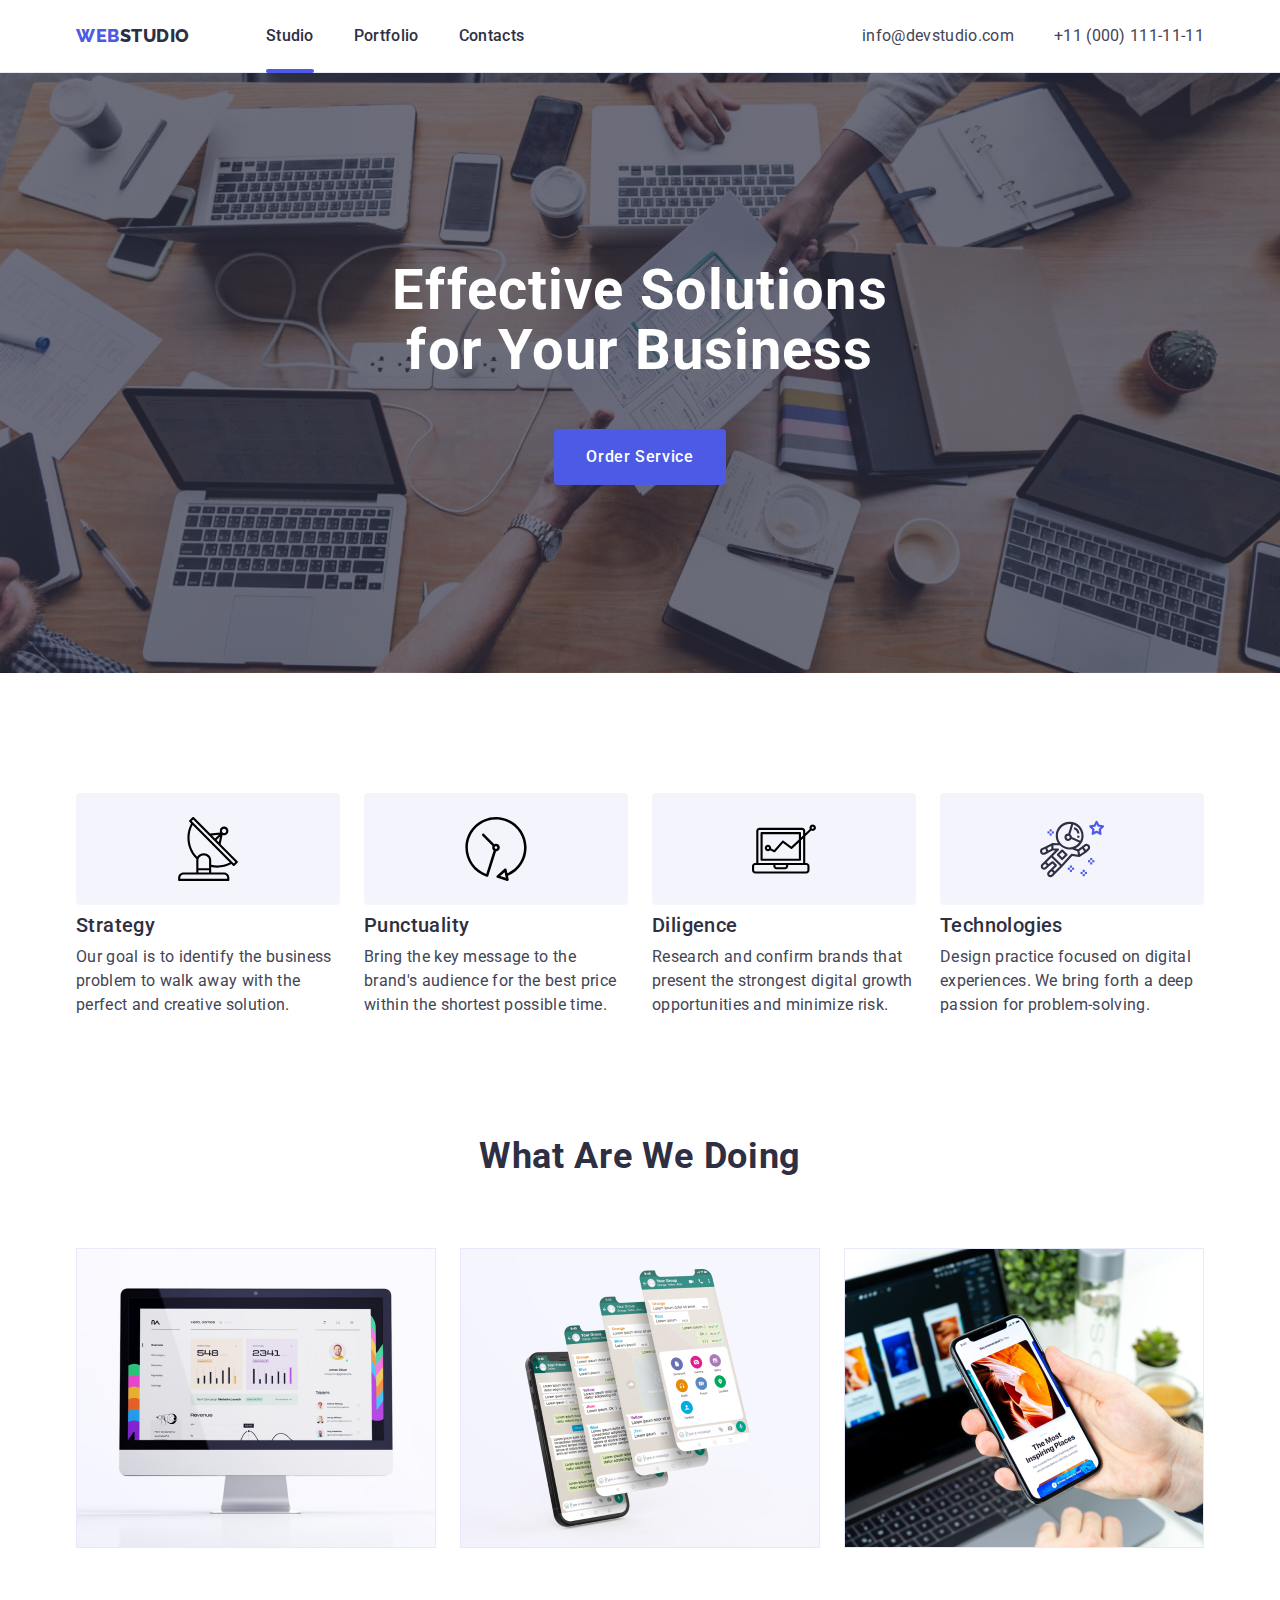
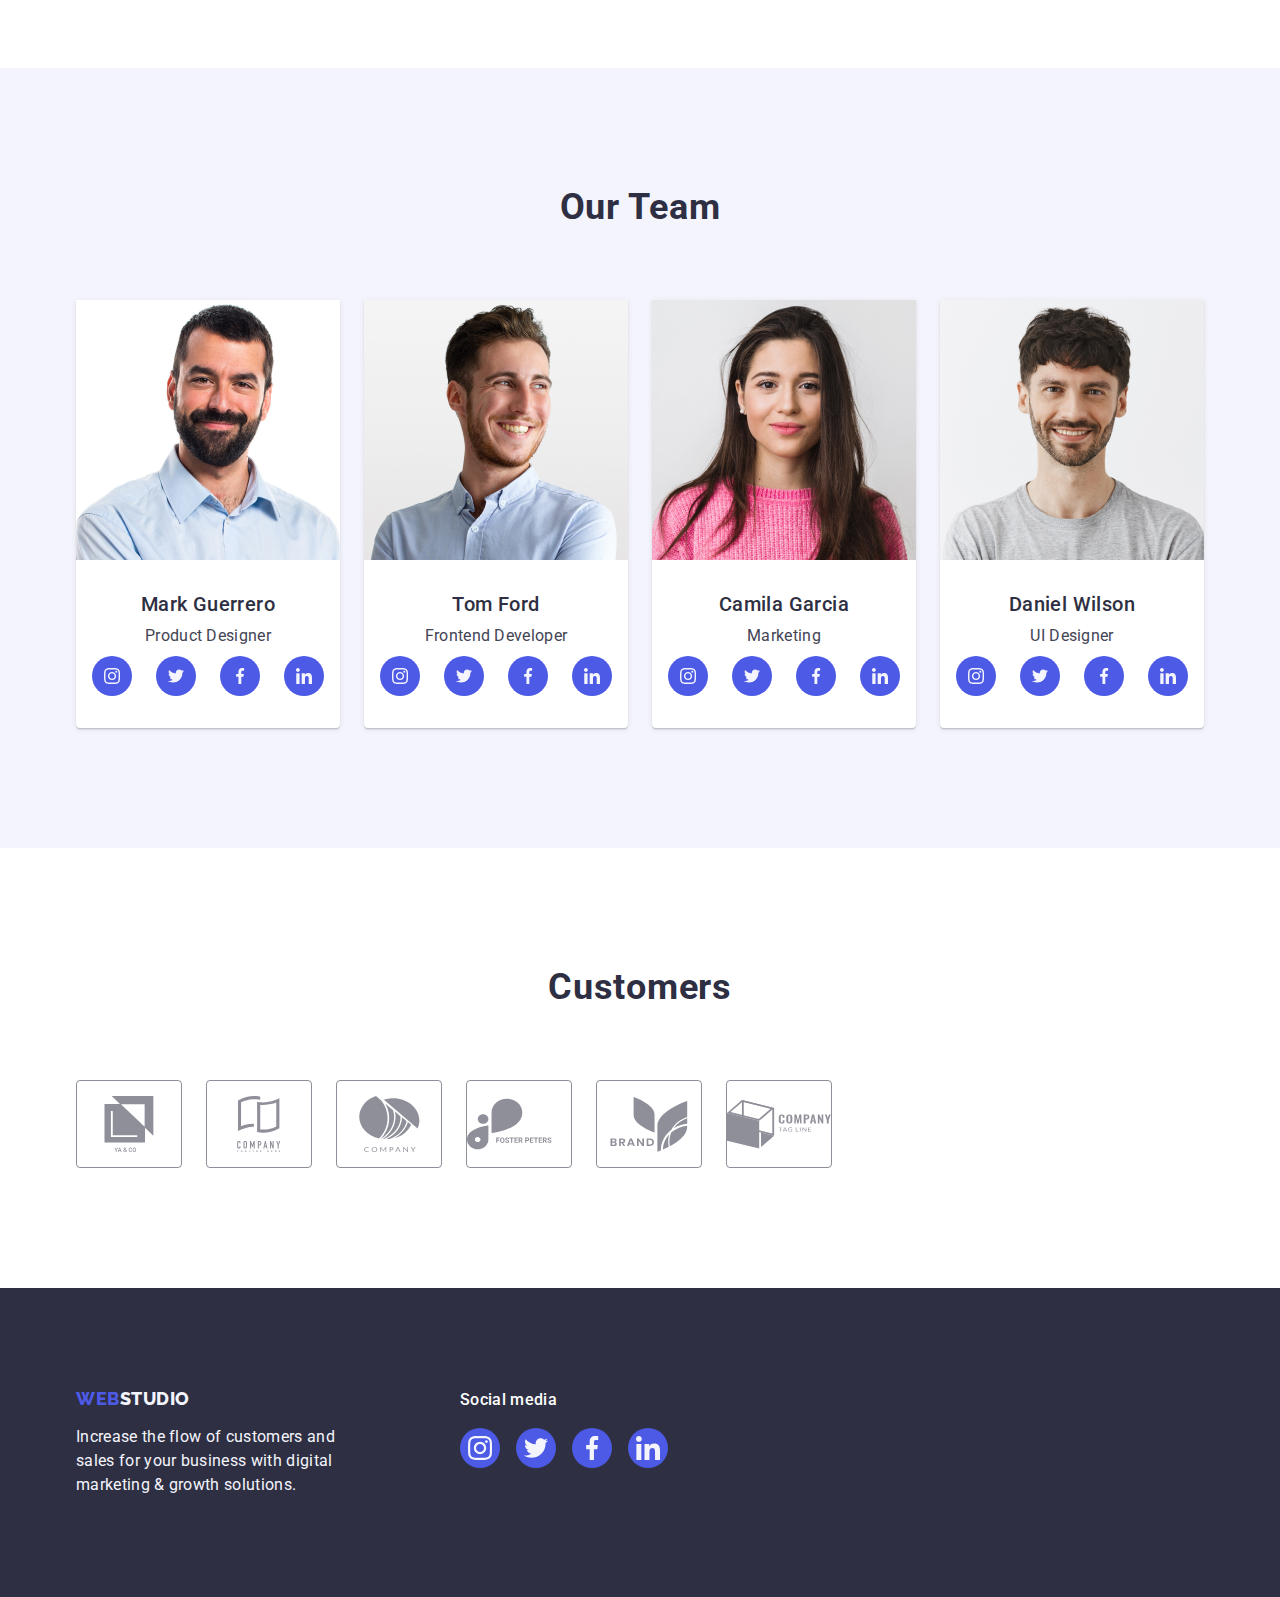
==== index.html @ 4b66724e "Add files via upload" ====
<!DOCTYPE html>
<html lang="en">
  <head>
    <meta charset="UTF-8" />
    <meta http-equiv="X-UA-Compatible" content="IE=edge" />
    <meta name="viewport" content="width=device-width, initial-scale=1.0" />
    <title>Document</title>
    <link rel="preconnect" href="https://fonts.googleapis.com" />
    <link rel="preconnect" href="https://fonts.gstatic.com" crossorigin />
    <link
      href="https://fonts.googleapis.com/css2?family=Raleway:wght@800&family=Roboto:wght@400;500;700;900&display=swap"
      rel="stylesheet"
    />
    <link
      rel="stylesheet"
      href="https://cdnjs.cloudflare.com/ajax/libs/modern-normalize/1.1.0/modern-normalize.min.css"
    />
    <link rel="stylesheet" href="./css/styles.css" />
  </head>
  <body class="page">
    <!-- Хедер -->
    <header class="page-header">
      <div class="container">
        <nav class="main-nav">
          <a href="./index.html" class="logo link">
            Web<span class="logo-primary">Studio</span></a
          >
          <ul class="site-nav list">
            <li class="header-item">
              <a class="header-active current" href="./index.html" class="link"
                >Studio</a
              >
            </li>
            <li class="header-item">
              <a class="header-active" href="./portfolio.html" class="link"
                >Portfolio</a
              >
            </li>
            <li class="header-item">
              <a class="header-active" href="" class="link">Contacts</a>
            </li>
          </ul>
          <address class="address">
            <ul class="address-list">
              <li>
                <a href="mailto:info@devstudio.com" class="link"
                  >info@devstudio.com</a
                >
              </li>
              <li>
                <a href="tel:+110001111111" class="link">+11 (000) 111-11-11</a>
              </li>
            </ul>
          </address>
        </nav>
      </div>
    </header>
    <main>
      <!-- Герой -->
      <section class="hero">
        <div class="container">
          <h1 class="hero-title">Effective Solutions for Your Business</h1>
          <button type="button" class="button primary pointer" data-modal-open>
            Order Service
          </button>
        </div>
      </section>

      <!-- Секція 2 - Властивості -->
      <section class="section-features">
        <div class="container">
          <h2 hidden class="section-name">features</h2>
          <ul class="features-list">
            <li class="feature-name">
              <div class="features-icons">
                <svg class="feature-icon" width="64" height="64">
                  <use href="./images/icons.svg#icon-antenna"></use>
                </svg>
              </div>
              <h3 class="features-title">Strategy</h3>
              <p class="features-description">
                Our goal is to identify the business problem to walk away with
                the perfect and creative solution.
              </p>
            </li>
            <li class="feature-name">
              <div class="features-icons">
                <svg class="feature-icon" width="64" height="64">
                  <use href="./images/icons.svg#icon-clock"></use>
                </svg>
              </div>
              <h3 class="features-title">Punctuality</h3>
              <p class="features-description">
                Bring the key message to the brand's audience for the best price
                within the shortest possible time.
              </p>
            </li>
            <li class="feature-name">
              <div class="features-icons">
                <svg class="feature-icon" width="64" height="64">
                  <use href="./images/icons.svg#icon-laptop"></use>
                </svg>
              </div>
              <h3 class="features-title">Diligence</h3>
              <p class="features-description">
                Research and confirm brands that present the strongest digital
                growth opportunities and minimize risk.
              </p>
            </li>
            <li class="feature-name">
              <div class="features-icons">
                <svg class="feature-icon" width="64" height="64">
                  <use href="./images/icons.svg#icon-astronaut"></use>
                </svg>
              </div>
              <h3 class="features-title">Technologies</h3>
              <p class="features-description">
                Design practice focused on digital experiences. We bring forth a
                deep passion for problem-solving.
              </p>
            </li>
          </ul>
        </div>
      </section>

      <!-- Секція 3 - Роботи -->
      <section class="section-works">
        <div class="container">
          <h2 class="section-title">What Are We Doing</h2>
          <ul class="works-list">
            <li class="img-item">
              <img
                src="./images/photo1.jpg"
                alt="Example of our work"
                width="360"
              />
            </li>
            <li class="img-item">
              <img
                src="./images/photo2.jpg"
                alt="Example of our work"
                width="360"
              />
            </li>
            <li class="img-item">
              <img
                src="./images/photo3.jpg"
                alt="Example of our work"
                width="360"
              />
            </li>
          </ul>
        </div>
      </section>

      <!-- Секція 4 - Команда -->
      <section class="section-team">
        <div class="container">
          <h2 class="section-title">Our Team</h2>
          <ul class="team-list">
            <li class="section-workers">
              <img
                src="./images/img1.jpg"
                alt="Photo of Mark Guerrero"
                width="264"
              />
              <div class="worker">
                <h3 class="worker-name">Mark Guerrero</h3>
                <p class="section-description">Product Designer</p>
                <ul class="worker-socials">
                  <li class="social-item">
                    <a class="social-link" href="https://www.instagram.com/">
                      <svg class="social-net" width="16" height="16">
                        <use href="./images/icons.svg#icon-instagram"></use>
                      </svg>
                    </a>
                  </li>
                  <li class="social-item">
                    <a class="social-link" href="https://www.instagram.com/">
                      <svg class="social-net" width="16" height="16">
                        <use href="./images/icons.svg#icon-twitter"></use>
                      </svg>
                    </a>
                  </li>
                  <li class="social-item">
                    <a class="social-link" href="https://www.instagram.com/">
                      <svg class="social-net" width="16" height="16">
                        <use href="./images/icons.svg#icon-facebook"></use>
                      </svg>
                    </a>
                  </li>
                  <li class="social-item">
                    <a class="social-link" href="https://www.instagram.com/">
                      <svg class="social-net" width="16" height="16">
                        <use href="./images/icons.svg#icon-linkedin"></use>
                      </svg>
                    </a>
                  </li>
                </ul>
              </div>
            </li>
            <li class="section-workers">
              <img
                src="./images/img2.jpg"
                alt="Photo of Tom Ford"
                width="264"
              />
              <div class="worker">
                <h3 class="worker-name">Tom Ford</h3>
                <p class="section-description">Frontend Developer</p>
                <ul class="worker-socials">
                  <li class="social-item">
                    <a class="social-link" href="https://www.instagram.com/">
                      <svg class="social-net" width="16" height="16">
                        <use href="./images/icons.svg#icon-instagram"></use>
                      </svg>
                    </a>
                  </li>
                  <li class="social-item">
                    <a class="social-link" href="https://www.instagram.com/">
                      <svg class="social-net" width="16" height="16">
                        <use href="./images/icons.svg#icon-twitter"></use>
                      </svg>
                    </a>
                  </li>
                  <li class="social-item">
                    <a class="social-link" href="https://www.instagram.com/">
                      <svg class="social-net" width="16" height="16">
                        <use href="./images/icons.svg#icon-facebook"></use>
                      </svg>
                    </a>
                  </li>
                  <li class="social-item">
                    <a class="social-link" href="https://www.instagram.com/">
                      <svg class="social-net" width="16" height="16">
                        <use href="./images/icons.svg#icon-linkedin"></use>
                      </svg>
                    </a>
                  </li>
                </ul>
              </div>
            </li>
            <li class="section-workers">
              <img
                src="./images/img3.jpg"
                alt="Photo of Camila Garcia"
                width="264"
              />
              <div class="worker">
                <h3 class="worker-name">Camila Garcia</h3>
                <p class="section-description">Marketing</p>
                <ul class="worker-socials">
                  <li class="social-item">
                    <a class="social-link" href="https://www.instagram.com/">
                      <svg class="social-net" width="16" height="16">
                        <use href="./images/icons.svg#icon-instagram"></use>
                      </svg>
                    </a>
                  </li>
                  <li class="social-item">
                    <a class="social-link" href="https://www.instagram.com/">
                      <svg class="social-net" width="16" height="16">
                        <use href="./images/icons.svg#icon-twitter"></use>
                      </svg>
                    </a>
                  </li>
                  <li class="social-item">
                    <a class="social-link" href="https://www.instagram.com/">
                      <svg class="social-net" width="16" height="16">
                        <use href="./images/icons.svg#icon-facebook"></use>
                      </svg>
                    </a>
                  </li>
                  <li class="social-item">
                    <a class="social-link" href="https://www.instagram.com/">
                      <svg class="social-net" width="16" height="16">
                        <use href="./images/icons.svg#icon-linkedin"></use>
                      </svg>
                    </a>
                  </li>
                </ul>
              </div>
            </li>
            <li class="section-workers">
              <img
                src="./images/img4.jpg"
                alt="Photo of Daniel Wilson"
                width="264"
              />
              <div class="worker">
                <h3 class="worker-name">Daniel Wilson</h3>
                <p class="section-description">UI Designer</p>
                <ul class="worker-socials">
                  <li class="social-item">
                    <a class="social-link" href="https://www.instagram.com/">
                      <svg class="social-net" width="16" height="16">
                        <use href="./images/icons.svg#icon-instagram"></use>
                      </svg>
                    </a>
                  </li>
                  <li class="social-item">
                    <a class="social-link" href="https://www.twitter.com/">
                      <svg class="social-net" width="16" height="16">
                        <use href="./images/icons.svg#icon-twitter"></use>
                      </svg>
                    </a>
                  </li>
                  <li class="social-item">
                    <a class="social-link" href="https://www.facebook.com/">
                      <svg class="social-net" width="16" height="16">
                        <use href="./images/icons.svg#icon-facebook"></use>
                      </svg>
                    </a>
                  </li>
                  <li class="social-item">
                    <a class="social-link" href="https://www.linkedin.com/">
                      <svg class="social-net" width="16" height="16">
                        <use href="./images/icons.svg#icon-linkedin"></use>
                      </svg>
                    </a>
                  </li>
                </ul>
              </div>
            </li>
          </ul>
        </div>
      </section>
      <section class="section-customers">
        <div class="container">
          <h2 class="section-title">Customers</h2>
          <ul class="customers-list">
            <li class="customer-item">
              <a class="customer-link" href="">
                <svg class="customer-company" width="104" height="56">
                  <use href="./images/icons.svg#icon-company-1"></use>
                </svg>
              </a>
            </li>
            <li class="customer-item">
              <a class="customer-link" href="">
                <svg class="customer-company" width="104" height="56">
                  <use href="./images/icons.svg#icon-company-2"></use>
                </svg>
              </a>
            </li>
            <li class="customer-item">
              <a class="customer-link" href="">
                <svg class="customer-company" width="104" height="56">
                  <use href="./images/icons.svg#icon-company-3"></use>
                </svg>
              </a>
            </li>
            <li class="customer-item">
              <a class="customer-link" href="">
                <svg class="customer-company" width="104" height="56">
                  <use href="./images/icons.svg#icon-company-4"></use>
                </svg>
              </a>
            </li>
            <li class="customer-item">
              <a class="customer-link" href="">
                <svg class="customer-company" width="104" height="56">
                  <use href="./images/icons.svg#icon-company-5"></use>
                </svg>
              </a>
            </li>
            <li class="customer-item">
              <a class="customer-link" href="">
                <svg class="customer-company" width="104" height="56">
                  <use href="./images/icons.svg#icon-company-6"></use>
                </svg>
              </a>
            </li>
          </ul>
        </div>
      </section>
    </main>

    <!-- Футер -->
    <footer class="page-footer">
      <div class="footer-container">
        <div class="footer-socials">
          <a href="./index.html" class="logo link">
            Web<span class="logo-footer">Studio</span></a
          >
          <p class="footer-description">
            Increase the flow of customers and sales for your business with
            digital marketing & growth solutions.
          </p>
        </div>
        <div>
          <p class="footer-media">Social media</p>
          <ul class="footer-list">
            <li class="footer-item">
              <a class="footer-link" href="">
                <svg class="footer-net" width="24" height="24">
                  <use href="./images/icons.svg#icon-instagram"></use>
                </svg>
              </a>
            </li>
            <li class="footer-item">
              <a class="footer-link" href="">
                <svg class="footer-net" width="24" height="24">
                  <use href="./images/icons.svg#icon-twitter"></use>
                </svg>
              </a>
            </li>
            <li class="footer-item">
              <a class="footer-link" href="">
                <svg class="footer-net" width="24" height="24">
                  <use href="./images/icons.svg#icon-facebook"></use>
                </svg>
              </a>
            </li>
            <li class="footer-item">
              <a class="footer-link" href="">
                <svg class="footer-net" width="24" height="24">
                  <use href="./images/icons.svg#icon-linkedin"></use>
                </svg>
              </a>
            </li>
          </ul>
        </div>
      </div>
    </footer>
    <div class="backdrop is-hidden" data-modal>
      <div class="modal">
        <button class="close-btn" data-modal-close>
          <svg class="modal-close" width="8" height="8">
            <use href="./images/close.svg#icon-close"></use>
          </svg>
        </button>
      </div>
    </div>
    <script src="./js/modal.js"></script>
  </body>
</html>
---- css/styles.css ----
:root {
  --primary-text-color: #2e2f42;
  --secondary-text-color: #434455;
  --primary-white-color: #ffffff;
  --secondary-white-color: #f4f4fd;
  --accent-color: #4d5ae5;
  --accent-hover-color: #404bbf;
  --border-btn-color: #e7e9fc;
  --footer-hover-color: #31d0aa;
  --animation-transition: 250ms cubic-bezier(0.4, 0, 0.2, 1);
}
body {
  color: var(--secondary-text-color);
  background-color: var(--primary-white-color);
  font-family: Roboto, sans-serif;
  letter-spacing: 0.02em;
}
/* колір основного тексту #2E2F42 */
/* колір меншого тексту #434455 */
/* білий колір #FFFFFF */
/* синій з вебстудіо і тексту кнопок фільтру #4D5AE5 */
/* фон кнопок фільтру при наведенні #404BBF */
/* фон кнопок фільтру без наведення і текст футера #F4F4FD */

/* Логотипи */
.logo {
  display: inline-block;
  color: var(--accent-color);
  font-family: Raleway, sans-serif;
  letter-spacing: 0.03em;
  font-weight: 800;
  font-size: 18px;
  line-height: 1.17;
  text-transform: uppercase;
  margin-right: 76px;
}
footer .logo {
  margin-bottom: 16px;
}
.logo-primary {
  color: var(--primary-text-color);
  font-family: Raleway, sans-serif;
  letter-spacing: 0.03em;
  font-weight: 800;
  font-size: 18px;
  line-height: 1.17;
  text-transform: uppercase;
}
.logo-footer {
  color: var(--secondary-white-color);
  font-family: Raleway, sans-serif;
  letter-spacing: 0.03em;
  font-weight: 800;
  font-size: 18px;
  line-height: 1.17;
  text-transform: uppercase;
}

/* Атрибути */
.link {
  text-decoration: none;
}
.list {
  padding: 0;
  margin: 0;
  list-style: none;
  display: flex;
  justify-content: center;
  gap: 24px;
}
img {
  display: block;
}
p {
  margin: 0;
}

/* Хедер */
.page-header {
  border-bottom: 1px solid #e7e9fc;
  box-shadow: 0px 2px 1px rgba(46, 47, 66, 0.08),
    0px 1px 1px rgba(46, 47, 66, 0.16), 0px 1px 6px rgba(46, 47, 66, 0.08);
}
.main-nav {
  display: flex;
  align-items: center;
}
.site-nav {
  display: flex;
  gap: 40px;
}
.site-nav a {
  display: block;
  color: var(--primary-text-color);
  font-weight: 500;
  font-size: 16px;
  line-height: 1.5;
  text-decoration: none;
  padding-top: 24px;
  padding-bottom: 24px;
  transition: color var(--animation-transition);
}
.site-nav a:hover,
.site-nav a:focus {
  color: var(--accent-hover-color);
}
.site-nav a {
  position: relative;
}
.current::after {
  display: block;
  content: "";
  position: absolute;
  border-radius: 2px;
  background-color: var(--accent-color);
  width: 100%;
  height: 4px;
  bottom: -1px;
  left: 0;
}
/* contacts */
.address-list {
  padding: 0;
  margin: 0;
  list-style: none;
  display: flex;
  gap: 40px;
}
address a {
  display: flex;
  color: var(--secondary-text-color);
  font-weight: 400;
  font-size: 16px;
  line-height: 1.5;
  text-decoration: none;
  transition: color var(--animation-transition);
}
.address {
  font-style: normal;
  margin-left: auto;
}
.address .link:hover,
.address .link:focus {
  color: var(--accent-hover-color);
}

/* Герой */
.hero-title {
  color: var(--primary-white-color);
  font-weight: 700;
  font-size: 56px;
  line-height: 1.07;
  letter-spacing: 0.02em;
  margin: auto;
  margin-bottom: 48px;
  max-width: 496px;
  text-align: center;
}
.hero {
  background-color: var(--primary-text-color);
  background-image: linear-gradient(
      rgba(46, 47, 66, 0.7),
      rgba(46, 47, 66, 0.7)
    ),
    url(../images/people-office.jpg);
  max-width: 1440px;
  text-align: center;
  padding-top: 188px;
  padding-bottom: 188px;
  background-repeat: no-repeat;
  background-position: center;
  background-size: cover;
  margin-left: auto;
  margin-right: auto;
}

/* Секція ВЛАСТИВОСТІ */
.section-features {
  padding-top: 120px;
  padding-bottom: 120px;
}
.features-list {
  padding: 0;
  margin: 0;
  list-style: none;
  display: flex;
  gap: 24px;
}
.feature-name {
  width: calc((100% - 72px) / 4);
}
.features-icons {
  display: flex;
  align-items: center;
  justify-content: center;
  height: 112px;
  background-color: var(--secondary-white-color);
  border-radius: 4px;
  margin-bottom: 8px;
}
.features-title {
  margin-top: 8px;
  margin-bottom: 8px;
  color: var(--primary-text-color);
  font-weight: 500;
  font-size: 20px;
  line-height: 1.2;
  letter-spacing: 0.02em;
}
.features-description {
  color: var(--secondary-text-color);
  font-weight: 400;
  font-size: 16px;
  line-height: 1.5;
  margin-top: 0;
  margin-bottom: 0;
}

/* Секція РОБОТИ */
.section-works {
  padding-bottom: 120px;
}
.works-list {
  padding: 0;
  margin: 0;
  list-style: none;
  display: flex;
  gap: 24px;
}
.section-title {
  margin-top: 0;
  margin-bottom: 72px;
  color: var(--primary-text-color);
  font-weight: 700;
  font-size: 36px;
  line-height: 1.1;
  text-align: center;
  text-transform: capitalize;
  letter-spacing: 0.02em;
}

/* Секція КОМАНДА */
.section-description {
  color: var(--secondary-text-color);
  font-weight: 400;
  font-size: 16px;
  line-height: 1.5;
  margin-top: 0;
  margin-bottom: 8px;
}
.section-team {
  background-color: var(--secondary-white-color);
  padding-top: 120px;
  padding-bottom: 120px;
}
.section-workers {
  background-color: #ffffff;
  border-radius: 0px 0px 4px 4px;
  box-shadow: 0px 1px 6px rgba(46, 47, 66, 0.08),
    0px 1px 1px rgba(46, 47, 66, 0.16), 0px 2px 1px rgba(46, 47, 66, 0.08);
}
.team-list {
  padding: 0;
  margin: 0;
  list-style: none;
  display: flex;
  gap: 24px;
}
.worker {
  padding: 32px 0;
}
.worker-name {
  margin-top: 0;
  margin-bottom: 8px;
  color: var(--primary-text-color);
  font-weight: 500;
  font-size: 20px;
  line-height: 1.2;
  letter-spacing: 0.02em;
}
.section-team .worker-name {
  text-align: center;
}
.section-team .section-description {
  text-align: center;
}
.worker-socials {
  display: flex;
  justify-content: center;
  gap: 24px;
  padding: 0;
}
.social-item {
  width: 40px;
  height: 40px;
  list-style: none;
}
.social-link {
  width: 100%;
  height: 100%;
  background-color: var(--accent-color);
  border-radius: 50%;
  display: flex;
  align-items: center;
  justify-content: center;
  transition: background-color var(--animation-transition);
}
.social-link:hover,
.social-link:focus {
  background-color: var(--accent-hover-color);
}
.social-net {
  fill: var(--secondary-white-color);
}

/* Секція ЗАМОВНИКИ */
.section-customers {
  padding-top: 120px;
  padding-bottom: 120px;
}
.customers-list {
  display: flex;
  gap: 24px;
  list-style: none;
  margin-top: 0;
  margin-bottom: 0;
  padding-left: 0;
}
.customer-item {
  width: calc((100%-120px) / 6);
  height: 88px;
}
.customer-link {
  height: 100%;
  width: 100%;
  border: 1px solid #8e8f99;
  border-radius: 4px;
  display: flex;
  align-items: center;
  justify-content: center;
  color: #8e8f99;
  transition: color var(--animation-transition),
    border-color var(--animation-transition);
}
.customer-link:hover,
.customer-link:focus {
  color: var(--accent-hover-color);
  border-color: var(--accent-hover-color);
}
.customer-company {
  fill: currentColor;
}

/* секція портфоліо */
.section-portfolio {
  padding-top: 96px;
  padding-bottom: 120px;
}
.list-portfolio {
  padding: 0;
  margin: 0;
  list-style: none;
  display: flex;
  flex-wrap: wrap;
  column-gap: 24px;
  row-gap: 48px;
}
.section-list {
  color: var(--primary-text-color);
  font-weight: 500;
  font-size: 20px;
  line-height: 1.2;
  letter-spacing: 0.02em;
  margin-top: 0;
  margin-bottom: 8px;
}
.portfolio-description {
  color: var(--secondary-text-color);
  font-weight: 400;
  font-size: 16px;
  line-height: 1.5;
  margin-top: 0;
}
.portfolio-items {
  width: 360px;
}
.portfolio-text {
  padding: 32px 16px;
  border: 1px solid #e7e9fc;
  border-top: none;
}
.portfolio-link {
  text-decoration: none;
  display: block;
  transition: box-shadow var(--animation-transition);
}
.portfolio-link:hover,
.portfolio-link:focus {
  box-shadow: 0px 1px 6px rgba(46, 47, 66, 0.08),
    0px 1px 1px rgba(46, 47, 66, 0.16), 0px 2px 1px rgba(46, 47, 66, 0.08);
}
.image-box {
  position: relative;
  overflow: hidden;
}
.overlay {
  position: absolute;
  top: 0;
  left: 0;
  width: 100%;
  height: 100%;
  background-color: var(--accent-color);
  padding-left: 32px;
  padding-right: 32px;
  padding-top: 40px;
  transform: translateY(100%);
  transition: transform var(--animation-transition);
}
.portfolio-link:hover .overlay {
  transform: translateY(0%);
}
.overlay-text {
  color: var(--secondary-white-color);
}

/* Футер */
.footer-description {
  color: var(--secondary-white-color);
  font-weight: 400;
  font-size: 16px;
  line-height: 1.5;
  max-width: 264px;
  margin-top: 0;
  margin-bottom: 0;
}
.page-footer {
  background-color: var(--primary-text-color);
  padding-top: 100px;
  padding-bottom: 100px;
}
.footer-socials {
  margin-right: 120px;
}
.footer-media {
  font-weight: 500;
  font-size: 16px;
  line-height: 1.5;
  letter-spacing: 0.02em;
  color: var(--primary-white-color);
  margin: 0;
  margin-bottom: 16px;
}
.footer-list {
  display: flex;
  gap: 16px;
  list-style: none;
  padding: 0;
  margin-top: 0;
  margin-bottom: 0;
}
.footer-item {
  width: 40px;
  height: 40px;
}
.footer-link {
  width: 100%;
  height: 100%;
  background-color: var(--accent-color);
  border-radius: 50%;
  display: flex;
  align-items: center;
  justify-content: center;
  transition: background-color var(--animation-transition);
}
.footer-link:hover,
.footer-link:focus {
  background-color: var(--footer-hover-color);
}
.footer-net {
  fill: var(--secondary-white-color);
}
/* Кнопки */
button {
  color: var(--primary-white-color);
  background-color: var(--primary-text-color);
}
.button-list {
  padding: 0;
  margin: 0;
  list-style: none;
  display: flex;
  justify-content: center;
  gap: 24px;
  margin-bottom: 72px;
}
.button.primary {
  display: block;
  color: var(--primary-white-color);
  background-color: var(--accent-color);
  font-family: Roboto, sans-serif;
  font-weight: 500;
  font-size: 16px;
  line-height: 1.5;
  align-items: center;
  letter-spacing: 0.04em;
  border-radius: 4px;
  padding: 16px 32px;
  min-width: 169px;
  text-align: center;
  height: 56px;
  border: none;
  margin: 0 auto;
  transition: background-color var(--animation-transition);
}
.button.primary:hover,
.button.primary:focus {
  background-color: var(--accent-hover-color);
}
.button.secondary {
  color: var(--accent-color);
  background-color: var(--secondary-white-color);
  font-family: Roboto, sans-serif;
  font-weight: 500;
  font-size: 16px;
  line-height: 1.5;
  align-items: center;
  text-align: center;
  letter-spacing: 0.04em;
  border-radius: 4px;
  padding: 12px 24px;
  border: 1px solid var(--border-btn-color);
  transition: color var(--animation-transition),
  background-color var(--animation-transition),
  box-shadow var(--animation-transition),
  border var(--animation-transition);
}
.button.secondary:hover,
.button.secondary:focus {
  color: var(--primary-white-color);
  background-color: var(--accent-hover-color);
  border: 1px solid transparent;
  box-shadow: 0px 3px 1px rgba(0, 0, 0, 0.1), 0px 2px 1px rgba(0, 0, 0, 0.08),
    0px 2px 2px rgba(0, 0, 0, 0.12);
}
.pointer {
  cursor: pointer;
}

.visually-hidden {
  position: absolute;
  width: 1px;
  height: 1px;
  margin: -1px;
  border: 0;
  padding: 0;
  white-space: nowrap;
  clip-path: inset(100%);
  clip: rect(0 0 0 0);
  overflow: hidden;
}

/* контейнер */

.container {
  margin-left: auto;
  margin-right: auto;
  width: 1158px;
  padding-left: 15px;
  padding-right: 15px;
}
.footer-container {
  margin-left: auto;
  margin-right: auto;
  width: 1158px;
  padding-left: 15px;
  padding-right: 15px;
  display: flex;
  align-items: baseline;
}

/* МОДАЛКА */
.backdrop.is-hidden {
  opacity: 0;
  visibility: hidden;
  pointer-events: none;
}
.backdrop {
  position: fixed;
  width: 100%;
  height: 100%;
  top: 0;
  left: 0;
  background: rgba(46, 47, 66, 0.4);
  transition: opacity var(--animation-transition),
    visibility var(--animation-transition);
}
.modal {
  position: absolute;
  top: 50%;
  left: 50%;
  transform: translate(-50%, -50%) scale(1);
  width: 408px;
  min-height: 584px;
  background-color: #fcfcfc;
  border-radius: 4px;
  box-shadow: 0px 1px 1px rgba(0, 0, 0, 0.14), 0px 1px 3px rgba(0, 0, 0, 0.12),
    0px 2px 1px rgba(0, 0, 0, 0.2);
  transition: transform var(--animation-transition);
}
.backdrop.is-hidden .modal {
  transform: translate(-50%, -50%) scale(0.4);
}
.close-btn {
  position: absolute;
  display: flex;
  align-items: center;
  justify-content: center;
  right: 32px;
  top: 32px;
  width: 24px;
  height: 24px;
  border-radius: 50%;
  background-color: var(--border-btn-color);
  border: 1px solid rgba(0, 0, 0, 0.1);
  cursor: pointer;
}
.modal-close {
  color: var(--primary-text-color);
}
.close-btn:hover,
.close-btn:focus {
  background-color: var(--accent-hover-color);
}
.close-btn:hover .modal-close {
  fill: var(--primary-white-color);
}
.close-btn:focus .modal-close {
  fill: var(--primary-white-color);
}
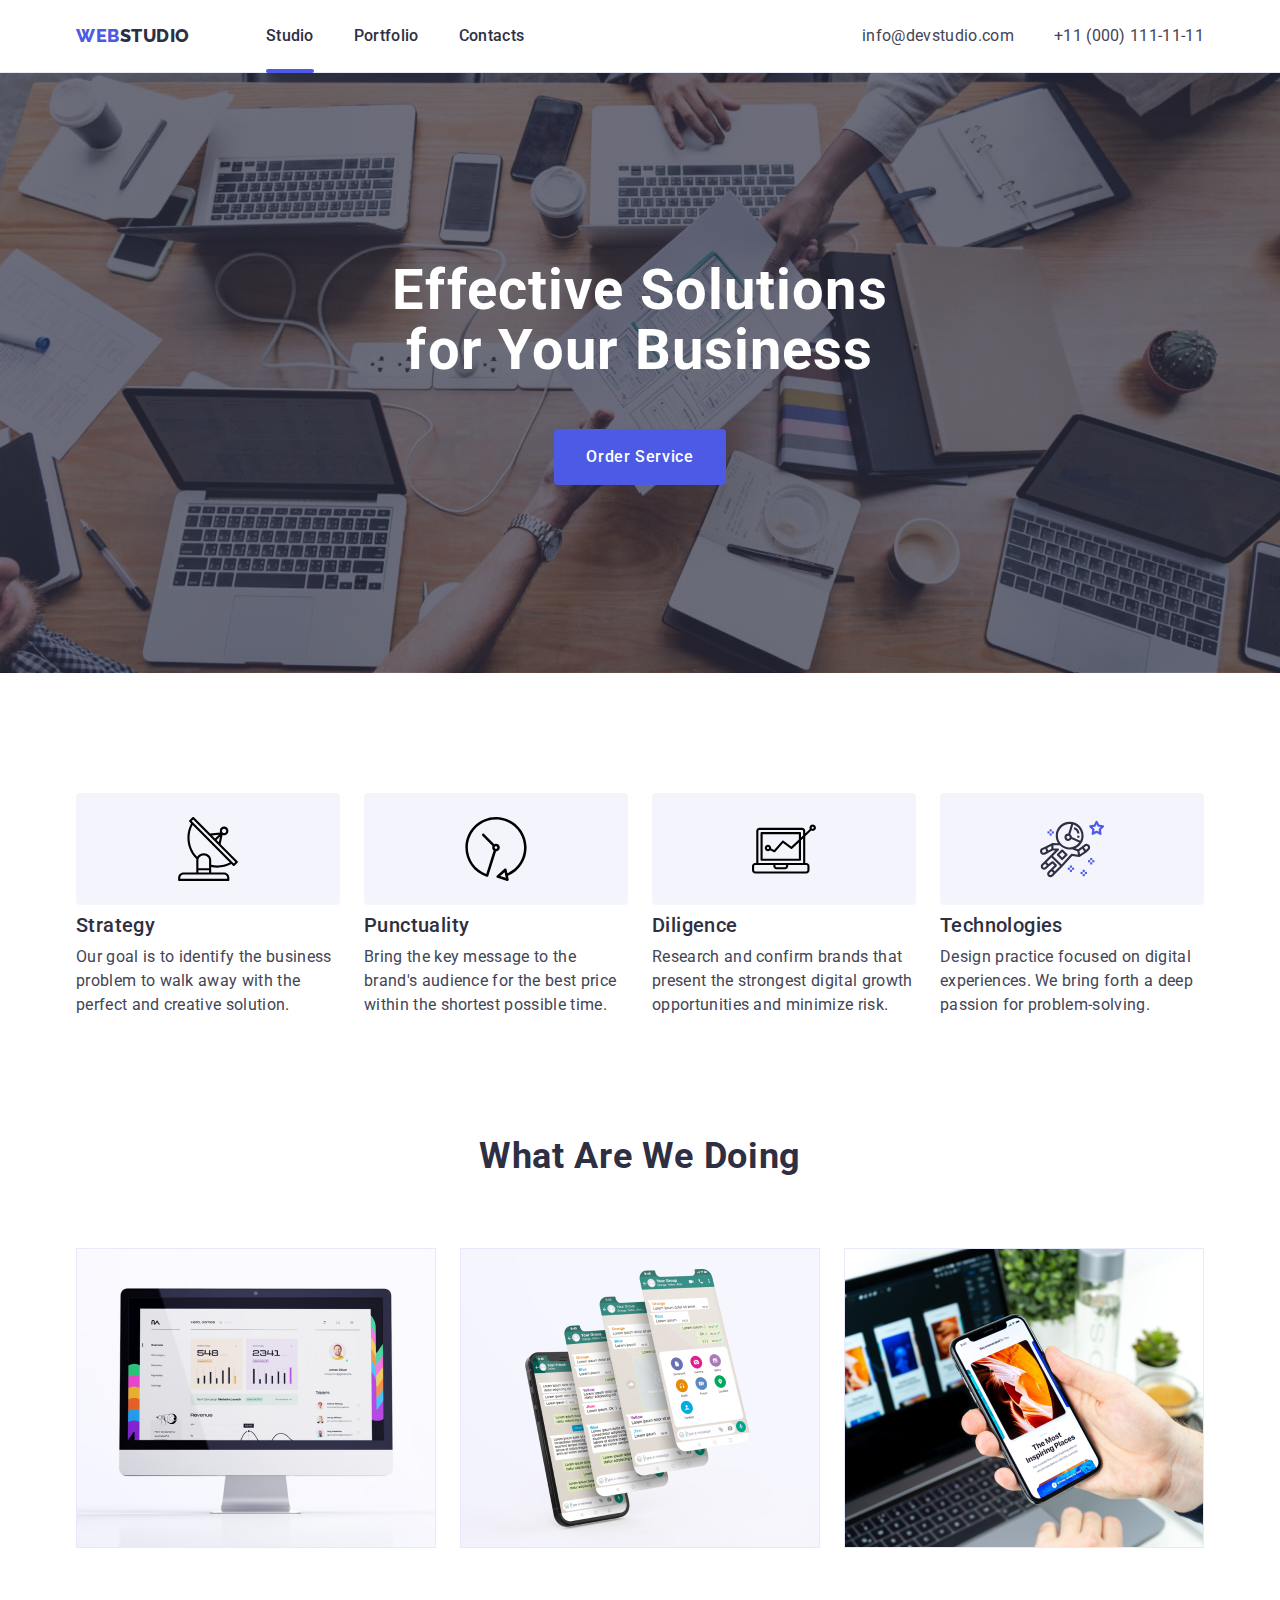
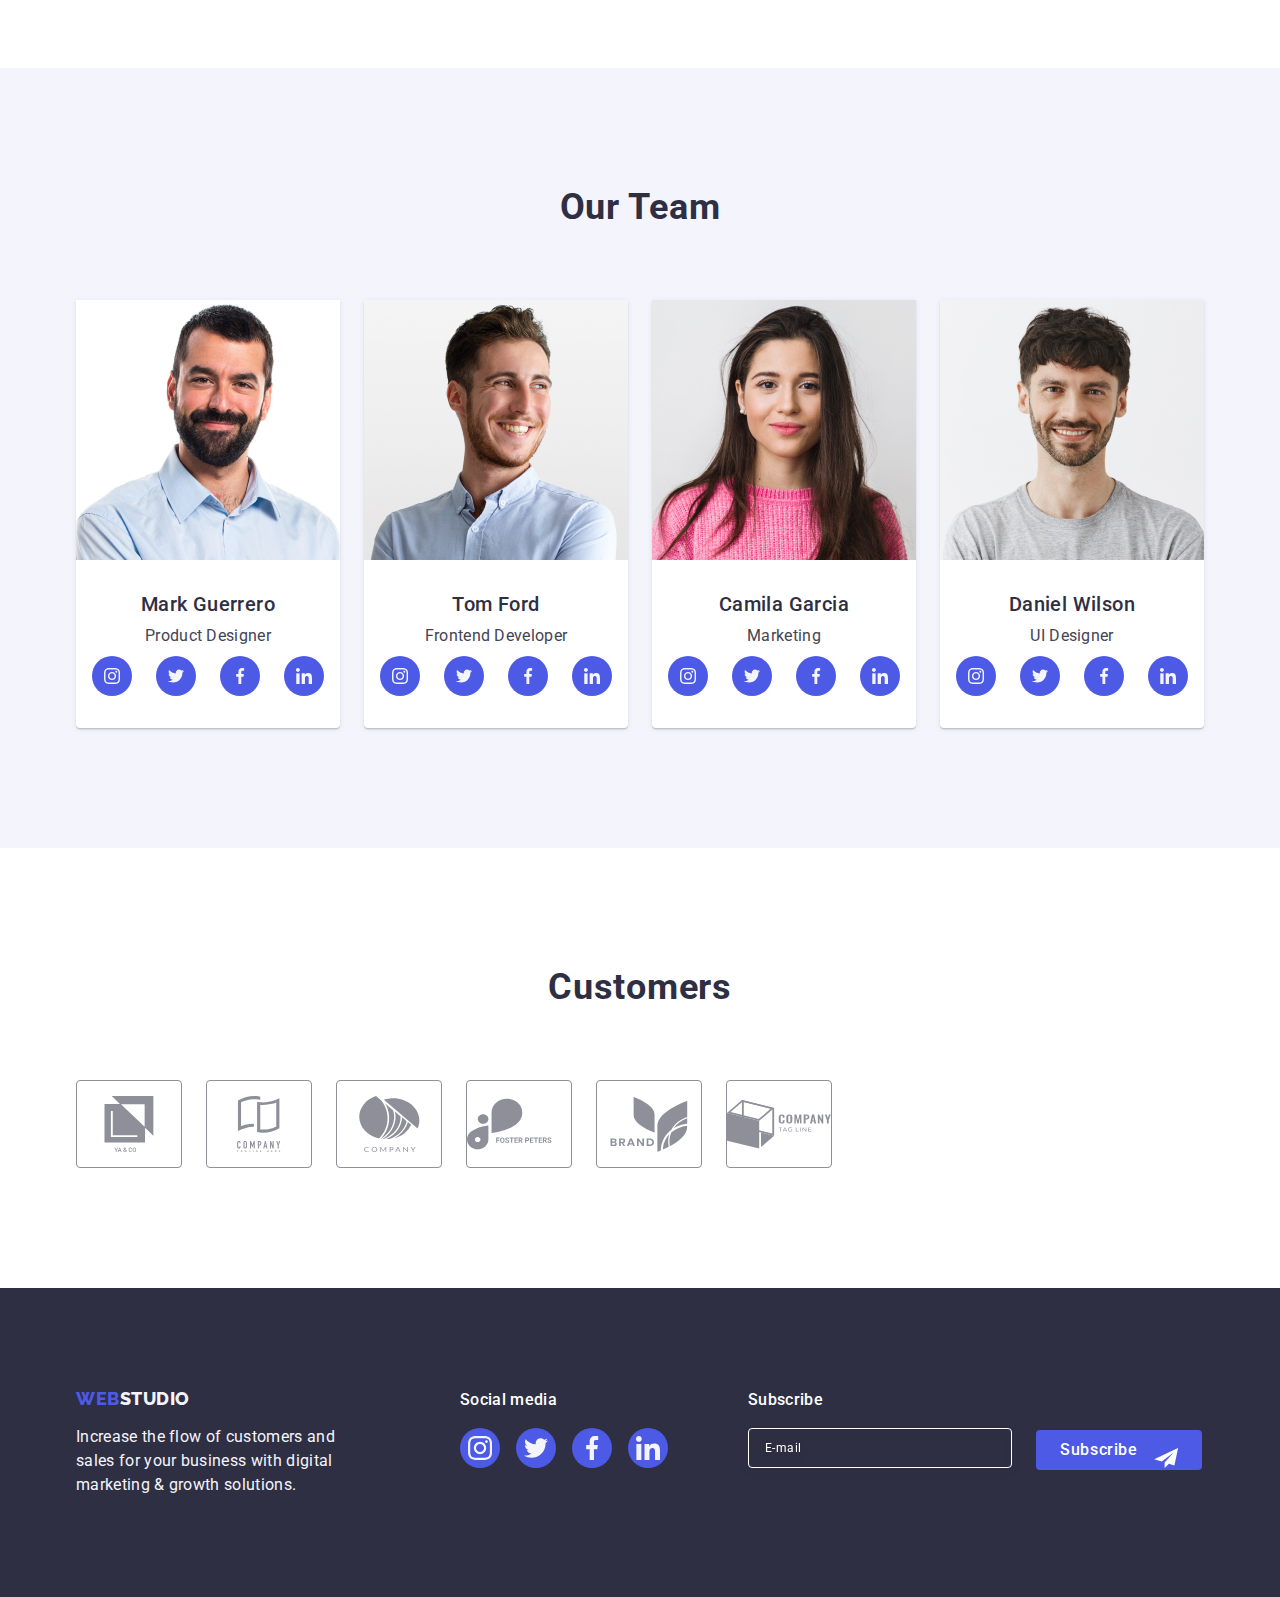
==== commit dd8a6b91: "upgrade" ====
--- a/index.html
+++ b/index.html
@@ -421,6 +421,28 @@
             </li>
           </ul>
         </div>
+        <div>
+          <p class="footer-media">Subscribe</p>
+          <ul class="label-list">
+            <li>
+              <label class="footer-label" for="">
+                <textarea
+                  class="footer-email"
+                  name="email"
+                  placeholder="E-mail"
+                ></textarea>
+              </label>
+            </li>
+            <li>
+              <button class="footer-btn" type="submit">
+                Subscribe
+                <svg class="subscribe-icon" width="24" height="20">
+                  <use href="./images/subscribe.svg#icon-icon-subscribe"></use>
+                </svg>
+              </button>
+            </li>
+          </ul>
+        </div>
       </div>
     </footer>
     <div class="backdrop is-hidden" data-modal>
@@ -430,6 +452,59 @@
             <use href="./images/close.svg#icon-close"></use>
           </svg>
         </button>
+        <form class="modal-form">
+          <h3 class="form-title">
+            Leave your contacts and we will call you back
+          </h3>
+          <label class="form-label">
+            <span class="form-name">Name</span>
+            <span class="input-wrapper">
+              <input class="form-input" type="name" name="name" />
+              <svg class="form-icon" width="18" height="24">
+                <use href="./images/modal.svg#icon-person"></use>
+              </svg>
+            </span>
+          </label>
+          <label class="form-label">
+            <span class="form-name">Phone</span>
+            <span class="input-wrapper">
+              <input class="form-input" type="phone" name="phone" />
+              <svg class="form-icon" width="18" height="24">
+                <use href="./images/modal.svg#icon-phone"></use>
+              </svg>
+            </span>
+          </label>
+          <label class="form-label">
+            <span class="form-name">Email</span>
+            <span class="input-wrapper">
+              <input class="form-input" type="email" name="email" />
+              <svg class="form-icon" width="18" height="24">
+                <use href="./images/modal.svg#icon-email"></use>
+              </svg>
+            </span>
+          </label>
+          <label class="label-comment">
+            <span class="form-name">Comment</span>
+            <textarea
+              class="form-comment"
+              name="comment"
+              placeholder="Text input"
+            ></textarea>
+          </label>
+          <input class="checkbox visually-hidden" type="checkbox" id="check" />
+          <label class="checkbox-wrap" for="check">
+            <span class="my-checkbox">
+              <svg class="icon-checkbox" width="10" height="8">
+                <use href="./images/modal.svg#icon-check"></use>
+              </svg>
+            </span>
+            <span class="form-accept"
+              >I accept the terms and conditions of the
+              <span> <a href="">Privacy Policy</a></span></span
+            >
+          </label>
+          <button class="form-btn" type="submit">Send</button>
+        </form>
       </div>
     </div>
     <script src="./js/modal.js"></script>
--- a/css/styles.css
+++ b/css/styles.css
@@ -22,7 +22,7 @@
 /* фон кнопок фільтру при наведенні #404BBF */
 /* фон кнопок фільтру без наведення і текст футера #F4F4FD */
 
-/* Логотипи */
+/* ===============Логотипи==================== */
 .logo {
   display: inline-block;
   color: var(--accent-color);
@@ -56,7 +56,7 @@
   text-transform: uppercase;
 }
 
-/* Атрибути */
+/* ====================АТРИБУТИ============================ */
 .link {
   text-decoration: none;
 }
@@ -74,8 +74,11 @@
 p {
   margin: 0;
 }
-
-/* Хедер */
+textarea {
+  resize: none;
+}
+
+/* ============================ХЕДЕР===================== */
 .page-header {
   border-bottom: 1px solid #e7e9fc;
   box-shadow: 0px 2px 1px rgba(46, 47, 66, 0.08),
@@ -118,7 +121,7 @@
   bottom: -1px;
   left: 0;
 }
-/* contacts */
+/* ===========================КОНТАКТИ===================== */
 .address-list {
   padding: 0;
   margin: 0;
@@ -144,7 +147,7 @@
   color: var(--accent-hover-color);
 }
 
-/* Герой */
+/* ============================ГЕРОЙ============================ */
 .hero-title {
   color: var(--primary-white-color);
   font-weight: 700;
@@ -174,7 +177,7 @@
   margin-right: auto;
 }
 
-/* Секція ВЛАСТИВОСТІ */
+/* ========================Секція ВЛАСТИВОСТІ=================== */
 .section-features {
   padding-top: 120px;
   padding-bottom: 120px;
@@ -216,7 +219,7 @@
   margin-bottom: 0;
 }
 
-/* Секція РОБОТИ */
+/* =======================Секція РОБОТИ========================= */
 .section-works {
   padding-bottom: 120px;
 }
@@ -239,7 +242,7 @@
   letter-spacing: 0.02em;
 }
 
-/* Секція КОМАНДА */
+/* =========================Секція КОМАНДА====================== */
 .section-description {
   color: var(--secondary-text-color);
   font-weight: 400;
@@ -313,7 +316,7 @@
   fill: var(--secondary-white-color);
 }
 
-/* Секція ЗАМОВНИКИ */
+/* ========================Секція ЗАМОВНИКИ====================== */
 .section-customers {
   padding-top: 120px;
   padding-bottom: 120px;
@@ -351,7 +354,7 @@
   fill: currentColor;
 }
 
-/* секція портфоліо */
+/* ========================секція портфоліо====================== */
 .section-portfolio {
   padding-top: 96px;
   padding-bottom: 120px;
@@ -423,7 +426,7 @@
   color: var(--secondary-white-color);
 }
 
-/* Футер */
+/* ==========================ФУТЕР=========================== */
 .footer-description {
   color: var(--secondary-white-color);
   font-weight: 400;
@@ -457,6 +460,7 @@
   padding: 0;
   margin-top: 0;
   margin-bottom: 0;
+  margin-right: 80px;
 }
 .footer-item {
   width: 40px;
@@ -479,7 +483,62 @@
 .footer-net {
   fill: var(--secondary-white-color);
 }
-/* Кнопки */
+.label-list {
+  display: flex;
+  align-items: center;
+  gap: 24px;
+  list-style: none;
+  padding: 0;
+}
+.footer-email {
+  min-width: 264px;
+  height: 40px;
+  padding: 7px 16px;
+  border: 1px solid var(--primary-white-color);
+  filter: drop-shadow(0px 4px 4px rgba(0, 0, 0, 0.15));
+  border-radius: 4px;
+  background-color: transparent;
+}
+.footer-email:focus {
+  border: 1px solid var(--accent-color);
+}
+.footer-email::placeholder {
+  font-weight: 400;
+  font-size: 12px;
+  line-height: 2;
+  display: flex;
+  align-items: center;
+  letter-spacing: 0.04em;
+  color: var(--primary-white-color);
+}
+.footer-btn {
+  color: var(--primary-white-color);
+  background-color: var(--accent-color);
+  font-family: Roboto, sans-serif;
+  font-weight: 500;
+  font-size: 16px;
+  line-height: 1.5;
+  align-items: center;
+  text-align: center;
+  letter-spacing: 0.04em;
+  border-radius: 4px;
+  min-width: 165px;
+  height: 40px;
+  padding: 8px 64px 8px 24px;
+  border: none;
+  transition: background-color var(--animation-transition);
+}
+.footer-btn:hover,
+.footer-btn:focus {
+  background-color: var(--accent-hover-color);
+}
+.subscribe-icon {
+  margin: 10px 24px 10px 16px;
+  align-items: center;
+  position: absolute;
+  fill: currentColor;
+}
+/* -============================Кнопки==========================- */
 button {
   color: var(--primary-white-color);
   background-color: var(--primary-text-color);
@@ -530,9 +589,8 @@
   padding: 12px 24px;
   border: 1px solid var(--border-btn-color);
   transition: color var(--animation-transition),
-  background-color var(--animation-transition),
-  box-shadow var(--animation-transition),
-  border var(--animation-transition);
+    background-color var(--animation-transition),
+    box-shadow var(--animation-transition), border var(--animation-transition);
 }
 .button.secondary:hover,
 .button.secondary:focus {
@@ -559,8 +617,7 @@
   overflow: hidden;
 }
 
-/* контейнер */
-
+/* ===========================контейнер========================= */
 .container {
   margin-left: auto;
   margin-right: auto;
@@ -578,7 +635,7 @@
   align-items: baseline;
 }
 
-/* МОДАЛКА */
+/* ==========================МОДАЛКА============================= */
 .backdrop.is-hidden {
   opacity: 0;
   visibility: hidden;
@@ -601,6 +658,8 @@
   transform: translate(-50%, -50%) scale(1);
   width: 408px;
   min-height: 584px;
+  padding-left: 24px;
+  padding-right: 24px;
   background-color: #fcfcfc;
   border-radius: 4px;
   box-shadow: 0px 1px 1px rgba(0, 0, 0, 0.14), 0px 1px 3px rgba(0, 0, 0, 0.12),
@@ -615,14 +674,16 @@
   display: flex;
   align-items: center;
   justify-content: center;
-  right: 32px;
-  top: 32px;
+  right: 24px;
+  top: 24px;
   width: 24px;
   height: 24px;
   border-radius: 50%;
   background-color: var(--border-btn-color);
   border: 1px solid rgba(0, 0, 0, 0.1);
   cursor: pointer;
+  transition: background-color var(--animation-transition),
+  fill var(--animation-transition);
 }
 .modal-close {
   color: var(--primary-text-color);
@@ -637,3 +698,136 @@
 .close-btn:focus .modal-close {
   fill: var(--primary-white-color);
 }
+
+/* НАПОВНЕННЯ МОДАЛКИ */
+.form-title {
+  font-weight: 500;
+  font-size: 16px;
+  line-height: 1.5;
+  text-align: center;
+  letter-spacing: 0.02em;
+  margin-top: 72px;
+}
+
+.form-label {
+  display: flex;
+  flex-direction: column;
+  gap: 4px;
+  margin-bottom: 8px;
+}
+.label-comment {
+  display: flex;
+  flex-direction: column;
+  gap: 4px;
+  margin-bottom: 0;
+}
+.form-name {
+  font-weight: 400;
+  font-size: 12px;
+  line-height: 1.17;
+  letter-spacing: 0.01em;
+  color: #8e8f99;
+}
+.input-wrapper {
+  position: relative;
+}
+.form-input {
+  display: block;
+  width: 100%;
+  height: 40px;
+  border: 1px solid rgba(46, 47, 66, 0.4);
+  border-radius: 4px;
+  padding: 11px 10px 11px 38px;
+  outline: 1px solid transparent;
+  transition: border var(--animation-transition);
+}
+.form-input:focus {
+  border: 1px solid var(--accent-color);
+}
+.form-input:focus + .form-icon {
+  fill: var(--accent-color);
+}
+.form-comment {
+  margin-bottom: 16px;
+  height: 120px;
+  padding: 8px 10px 8px 16px;
+  border: 1px solid rgba(46, 47, 66, 0.4);
+  border-radius: 4px;
+  outline: 1px solid transparent;
+  transition: border var(--animation-transition);
+}
+.form-comment:focus {
+  border: 1px solid var(--accent-color);
+}
+.form-comment::placeholder {
+  font-weight: 400;
+  font-size: 12px;
+  line-height: 1.17;
+  letter-spacing: 0.04em;
+  color: rgba(46, 47, 66, 0.4);
+}
+.form-btn {
+  display: block;
+  color: var(--primary-white-color);
+  background-color: var(--accent-color);
+  font-family: Roboto, sans-serif;
+  font-weight: 500;
+  font-size: 16px;
+  line-height: 1.5;
+  align-items: center;
+  letter-spacing: 0.04em;
+  border-radius: 4px;
+  padding: 16px 32px;
+  min-width: 169px;
+  text-align: center;
+  height: 56px;
+  border: none;
+  margin: 0 auto;
+  transition: background-color var(--animation-transition);
+  cursor: pointer;
+}
+.form-btn:hover,
+.form-btn:focus {
+  background-color: var(--accent-hover-color);
+}
+.form-icon {
+  position: absolute;
+  top: 50%;
+  transform: translateY(-50%);
+  left: 19px;
+  transition: fill var(--animation-transition);
+}
+.my-checkbox {
+  display: flex;
+  justify-content: center;
+  align-items: center;
+  width: 16px;
+  height: 16px;
+  border: 1px solid rgba(46, 47, 66, 0.4);
+  border-radius: 2px;
+  color: transparent;
+  transition: background-color var(--animation-transition);
+  cursor: pointer;
+}
+.icon-checkbox {
+  fill: currentColor;
+  transition: fill var(--animation-transition);
+}
+.checkbox:checked + .checkbox-wrap > .my-checkbox {
+  background-color: var(--accent-hover-color);
+  border: 1px solid var(--accent-hover-color);
+  color: var(--secondary-white-color);
+}
+.checkbox-wrap {
+  display: flex;
+}
+.form-accept {
+  margin-left: 8px;
+  margin-bottom: 24px;
+  text-align: center;
+  font-weight: 400;
+  font-size: 12px;
+  line-height: 1.17;
+  letter-spacing: 0.01em;
+  color: #8e8f99;
+}
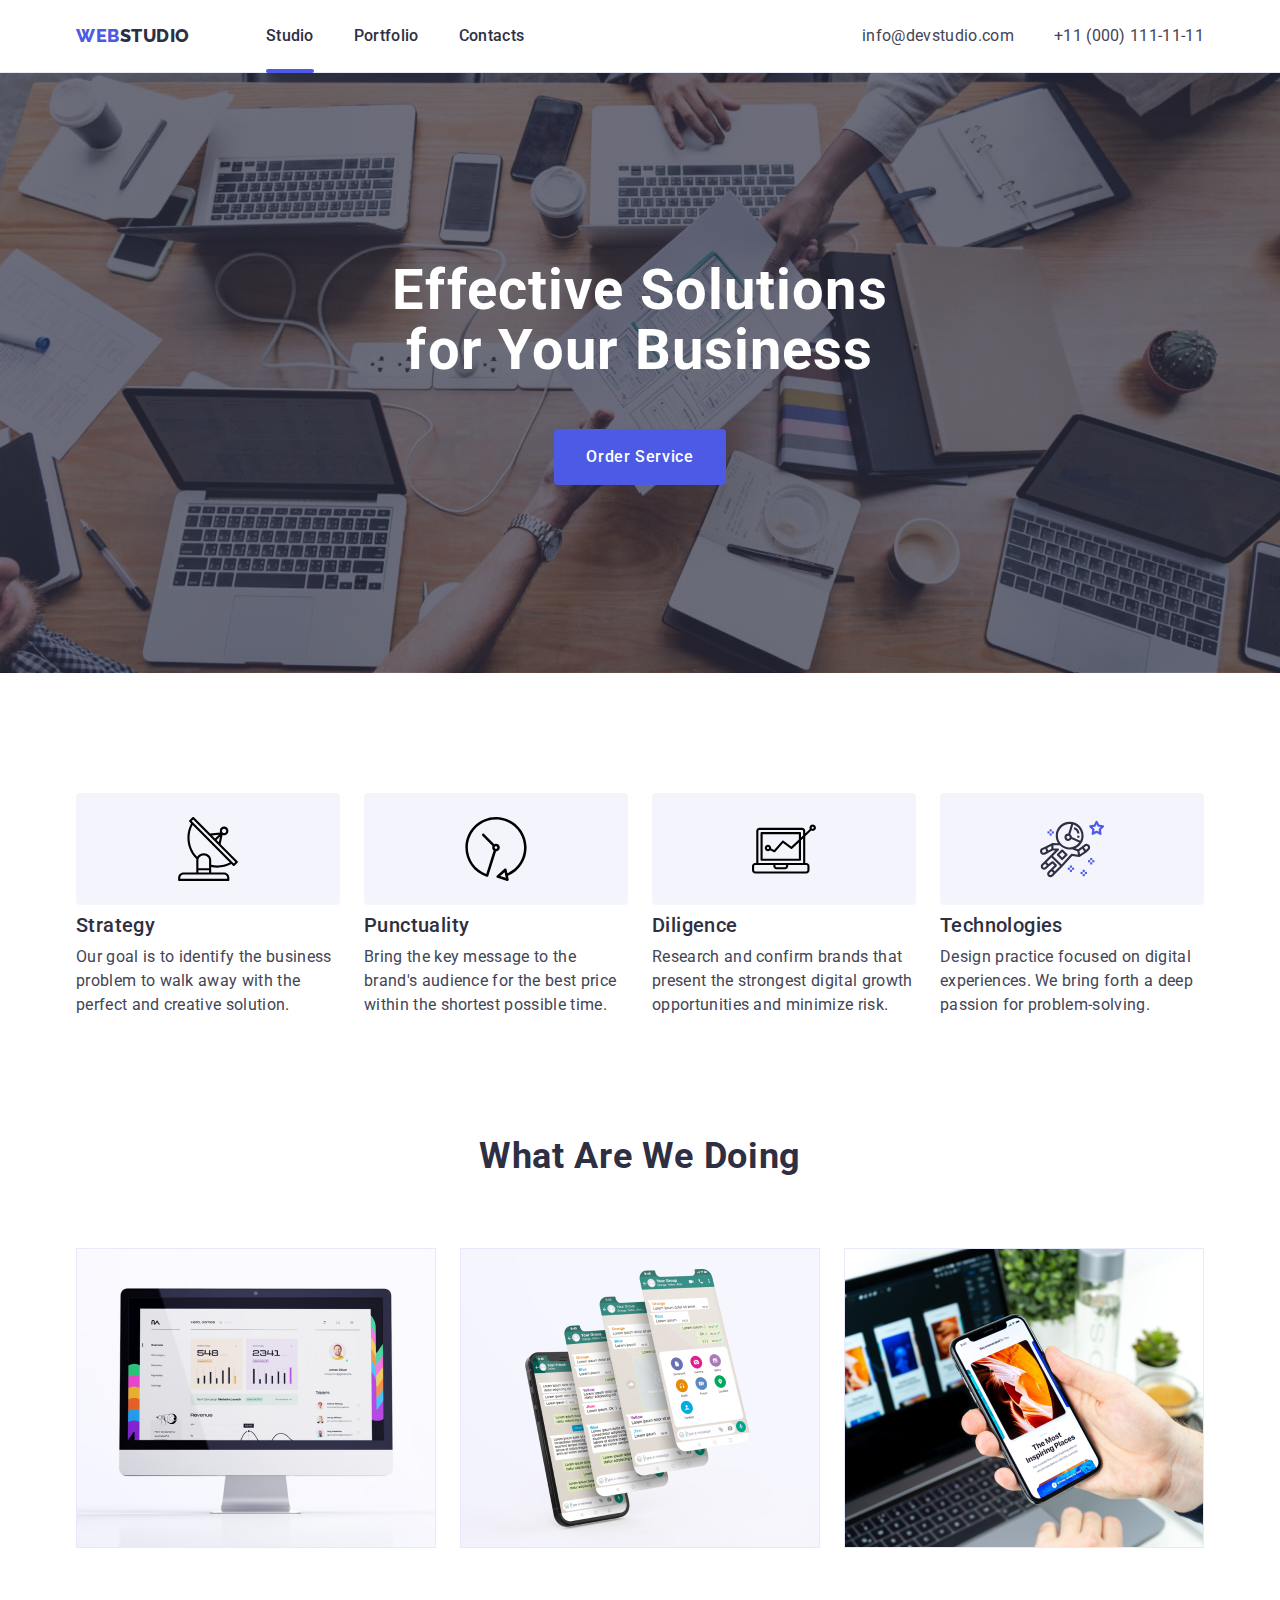
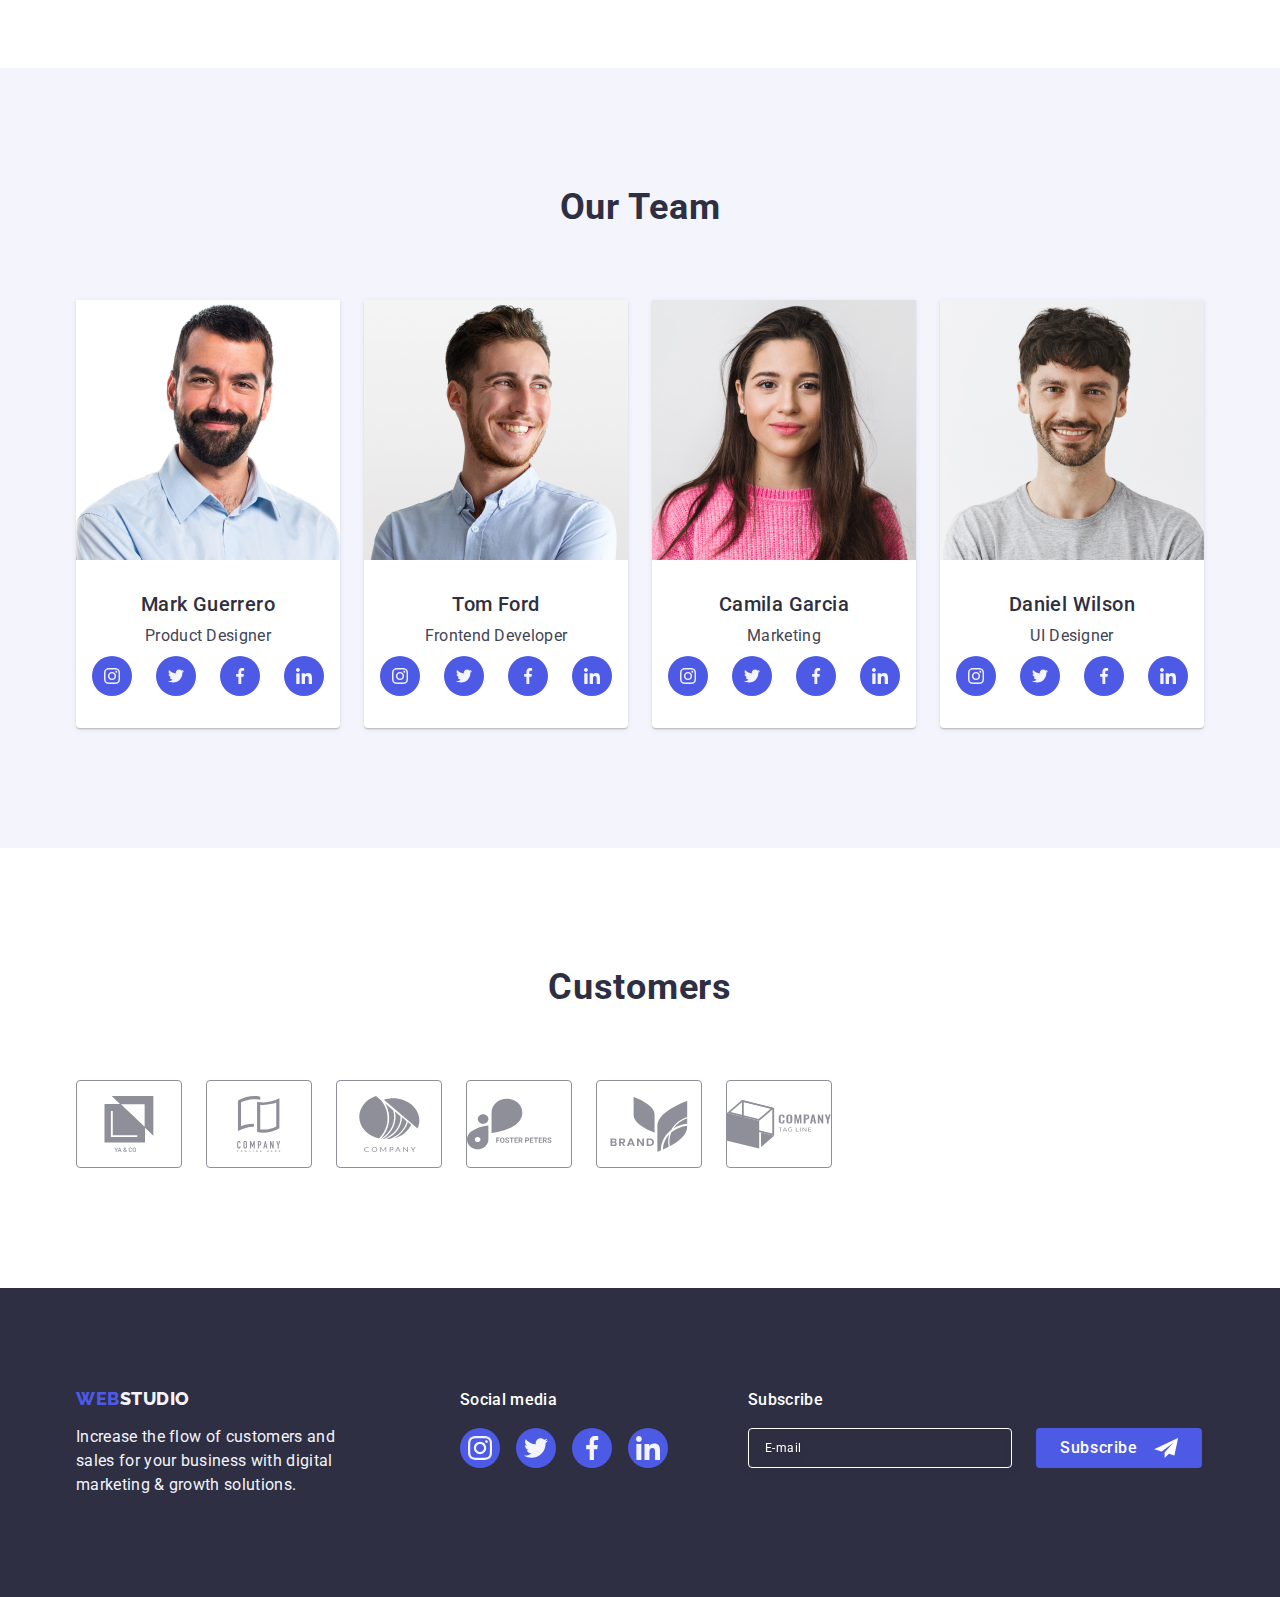
==== commit fdd427ed: "update" ====
--- a/index.html
+++ b/index.html
@@ -500,7 +500,7 @@
             </span>
             <span class="form-accept"
               >I accept the terms and conditions of the
-              <span> <a href="">Privacy Policy</a></span></span
+              <span> <a href="#" target="_blank" rel="noopener norefferer">Privacy Policy</a></span></span
             >
           </label>
           <button class="form-btn" type="submit">Send</button>
--- a/css/styles.css
+++ b/css/styles.css
@@ -485,7 +485,6 @@
 }
 .label-list {
   display: flex;
-  align-items: center;
   gap: 24px;
   list-style: none;
   padding: 0;
@@ -533,7 +532,7 @@
   background-color: var(--accent-hover-color);
 }
 .subscribe-icon {
-  margin: 10px 24px 10px 16px;
+  margin: 2px 24px 10px 16px;
   align-items: center;
   position: absolute;
   fill: currentColor;
@@ -813,6 +812,9 @@
   fill: currentColor;
   transition: fill var(--animation-transition);
 }
+.checkbox:focus + .checkbox-wrap > .my-checkbox {
+  outline: 1px solid var(--accent-color);
+}
 .checkbox:checked + .checkbox-wrap > .my-checkbox {
   background-color: var(--accent-hover-color);
   border: 1px solid var(--accent-hover-color);
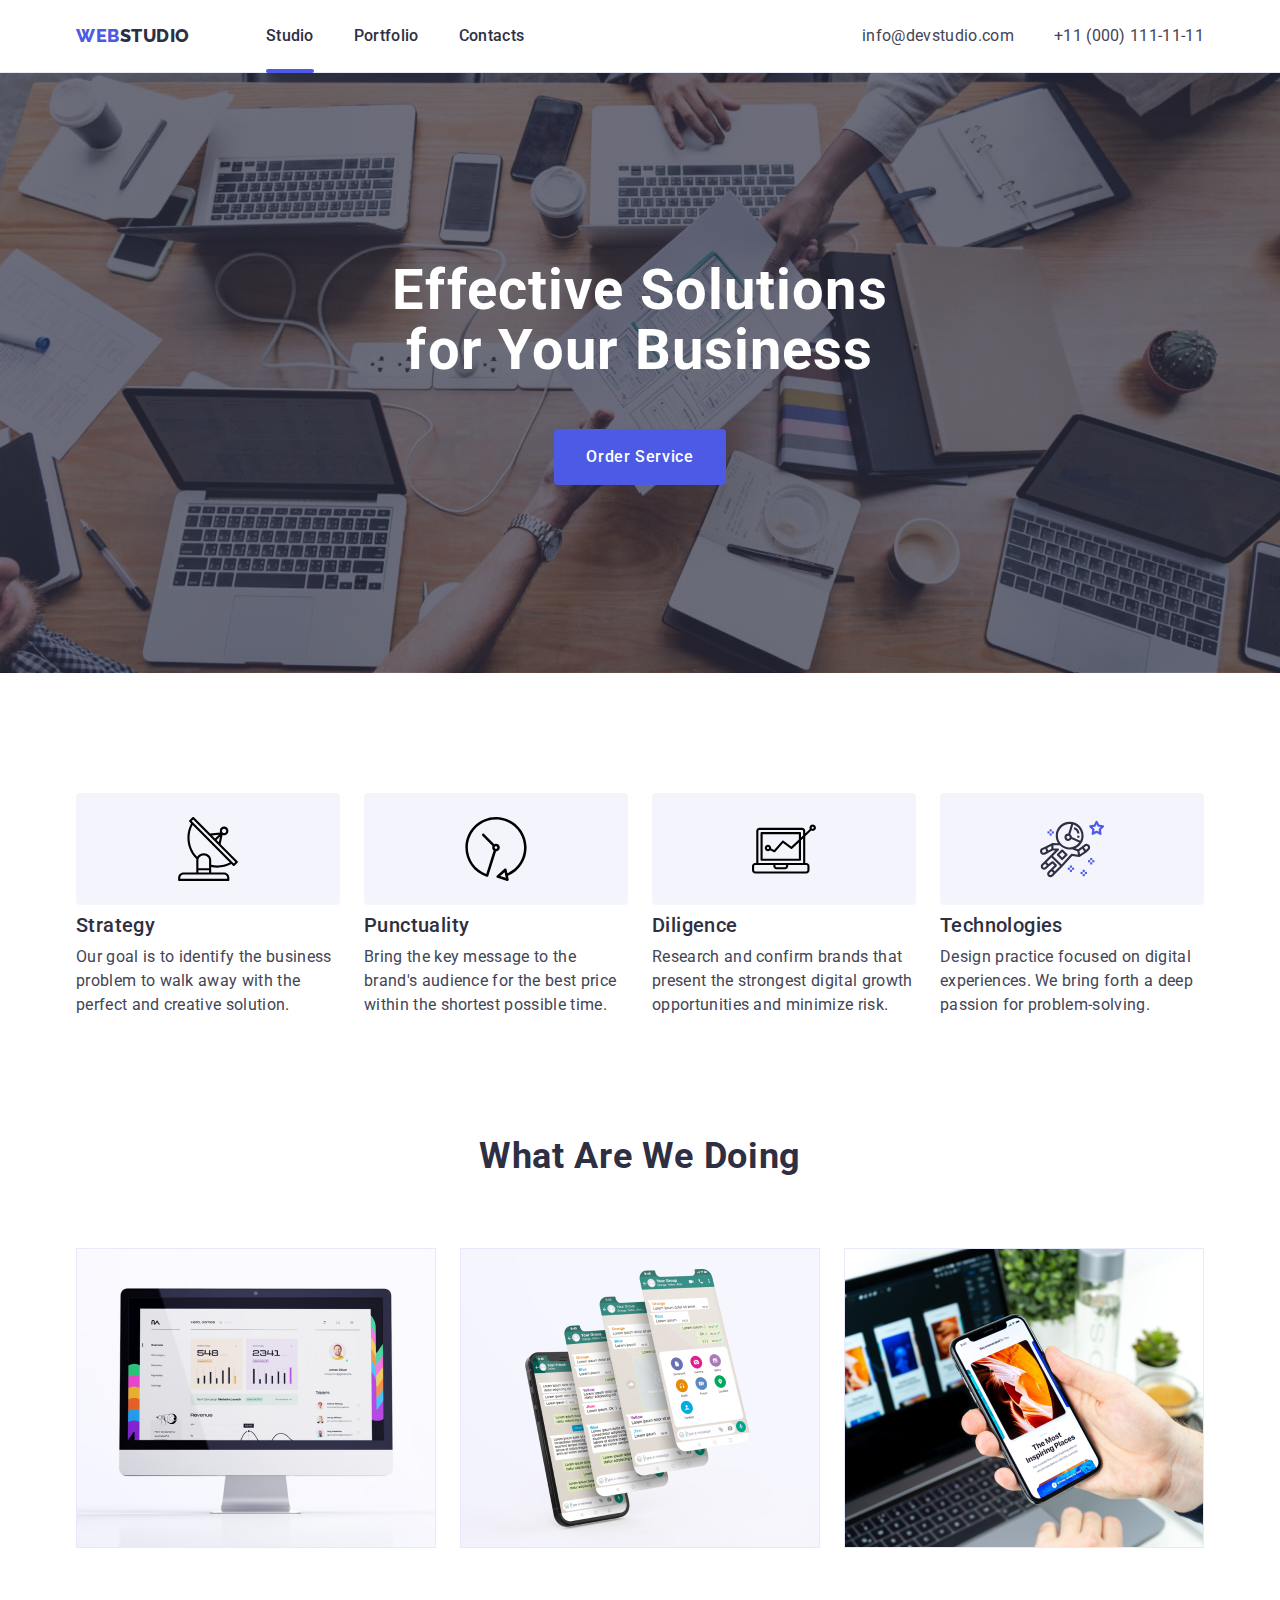
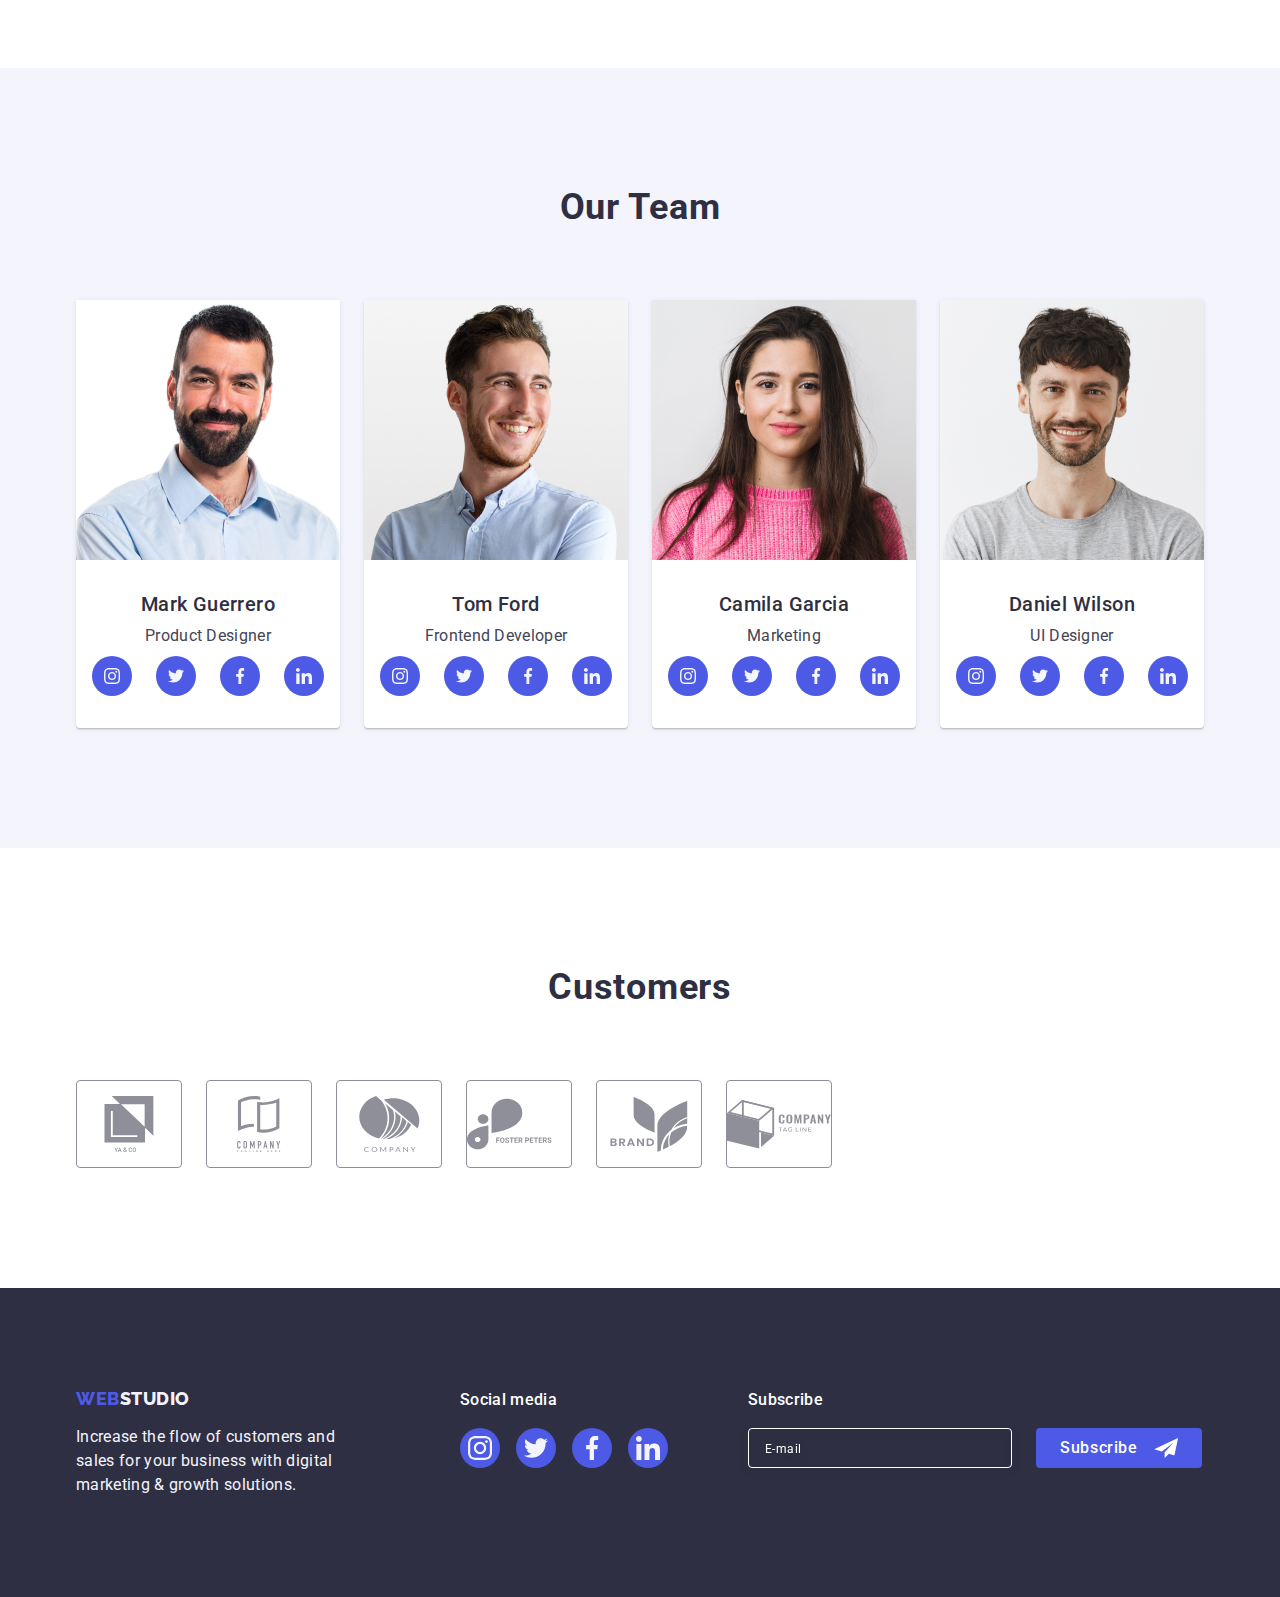
==== commit 7ed45f54: "changes" ====
--- a/index.html
+++ b/index.html
@@ -156,7 +156,7 @@
       <!-- Секція 4 - Команда -->
       <section class="section-team">
         <div class="container">
-          <h2 class="section-title">Our Team</h2>
+          <h2 class="team-title">Our Team</h2>
           <ul class="team-list">
             <li class="section-workers">
               <img
@@ -327,7 +327,7 @@
       </section>
       <section class="section-customers">
         <div class="container">
-          <h2 class="section-title">Customers</h2>
+          <h2 class="customers-title">Customers</h2>
           <ul class="customers-list">
             <li class="customer-item">
               <a class="customer-link" href="">
@@ -423,25 +423,26 @@
         </div>
         <div>
           <p class="footer-media">Subscribe</p>
-          <ul class="label-list">
-            <li>
+          <div class="label-list">
+            <form>
               <label class="footer-label" for="">
-                <textarea
+                <input
                   class="footer-email"
+                  type="email"
                   name="email"
                   placeholder="E-mail"
-                ></textarea>
+                />
               </label>
-            </li>
-            <li>
+            </form>
+            <div>
               <button class="footer-btn" type="submit">
                 Subscribe
                 <svg class="subscribe-icon" width="24" height="20">
-                  <use href="./images/subscribe.svg#icon-icon-subscribe"></use>
+                  <use href="./images/icons.svg#icon-icon-subscribe"></use>
                 </svg>
               </button>
-            </li>
-          </ul>
+            </div>
+          </div>
         </div>
       </div>
     </footer>
@@ -449,7 +450,7 @@
       <div class="modal">
         <button class="close-btn" data-modal-close>
           <svg class="modal-close" width="8" height="8">
-            <use href="./images/close.svg#icon-close"></use>
+            <use href="./images/icons.svg#icon-close"></use>
           </svg>
         </button>
         <form class="modal-form">
@@ -461,7 +462,7 @@
             <span class="input-wrapper">
               <input class="form-input" type="name" name="name" />
               <svg class="form-icon" width="18" height="24">
-                <use href="./images/modal.svg#icon-person"></use>
+                <use href="./images/icons.svg#icon-person"></use>
               </svg>
             </span>
           </label>
@@ -470,7 +471,7 @@
             <span class="input-wrapper">
               <input class="form-input" type="phone" name="phone" />
               <svg class="form-icon" width="18" height="24">
-                <use href="./images/modal.svg#icon-phone"></use>
+                <use href="./images/icons.svg#icon-phone"></use>
               </svg>
             </span>
           </label>
@@ -479,7 +480,7 @@
             <span class="input-wrapper">
               <input class="form-input" type="email" name="email" />
               <svg class="form-icon" width="18" height="24">
-                <use href="./images/modal.svg#icon-email"></use>
+                <use href="./images/icons.svg#icon-email"></use>
               </svg>
             </span>
           </label>
@@ -495,12 +496,16 @@
           <label class="checkbox-wrap" for="check">
             <span class="my-checkbox">
               <svg class="icon-checkbox" width="10" height="8">
-                <use href="./images/modal.svg#icon-check"></use>
+                <use href="./images/icons.svg#icon-check"></use>
               </svg>
             </span>
             <span class="form-accept"
               >I accept the terms and conditions of the
-              <span> <a href="#" target="_blank" rel="noopener norefferer">Privacy Policy</a></span></span
+              <span>
+                <a href="#" target="_blank" rel="noopener norefferer"
+                  >Privacy Policy</a
+                ></span
+              ></span
             >
           </label>
           <button class="form-btn" type="submit">Send</button>
--- a/css/styles.css
+++ b/css/styles.css
@@ -243,6 +243,17 @@
 }
 
 /* =========================Секція КОМАНДА====================== */
+.team-title {
+  margin-top: 0;
+  margin-bottom: 72px;
+  color: var(--primary-text-color);
+  font-weight: 700;
+  font-size: 36px;
+  line-height: 1.1;
+  text-align: center;
+  text-transform: capitalize;
+  letter-spacing: 0.02em;
+}
 .section-description {
   color: var(--secondary-text-color);
   font-weight: 400;
@@ -317,6 +328,17 @@
 }
 
 /* ========================Секція ЗАМОВНИКИ====================== */
+.customers-title {
+  margin-top: 0;
+  margin-bottom: 72px;
+  color: var(--primary-text-color);
+  font-weight: 700;
+  font-size: 36px;
+  line-height: 1.1;
+  text-align: center;
+  text-transform: capitalize;
+  letter-spacing: 0.02em;
+}
 .section-customers {
   padding-top: 120px;
   padding-bottom: 120px;
@@ -740,7 +762,8 @@
   outline: 1px solid transparent;
   transition: border var(--animation-transition);
 }
-.form-input:focus {
+.form-input:focus,
+.form-input:hover {
   border: 1px solid var(--accent-color);
 }
 .form-input:focus + .form-icon {
@@ -755,7 +778,8 @@
   outline: 1px solid transparent;
   transition: border var(--animation-transition);
 }
-.form-comment:focus {
+.form-comment:focus,
+.form-comment:hover {
   border: 1px solid var(--accent-color);
 }
 .form-comment::placeholder {
@@ -798,6 +822,7 @@
 }
 .my-checkbox {
   display: flex;
+  text-align: center;
   justify-content: center;
   align-items: center;
   width: 16px;
